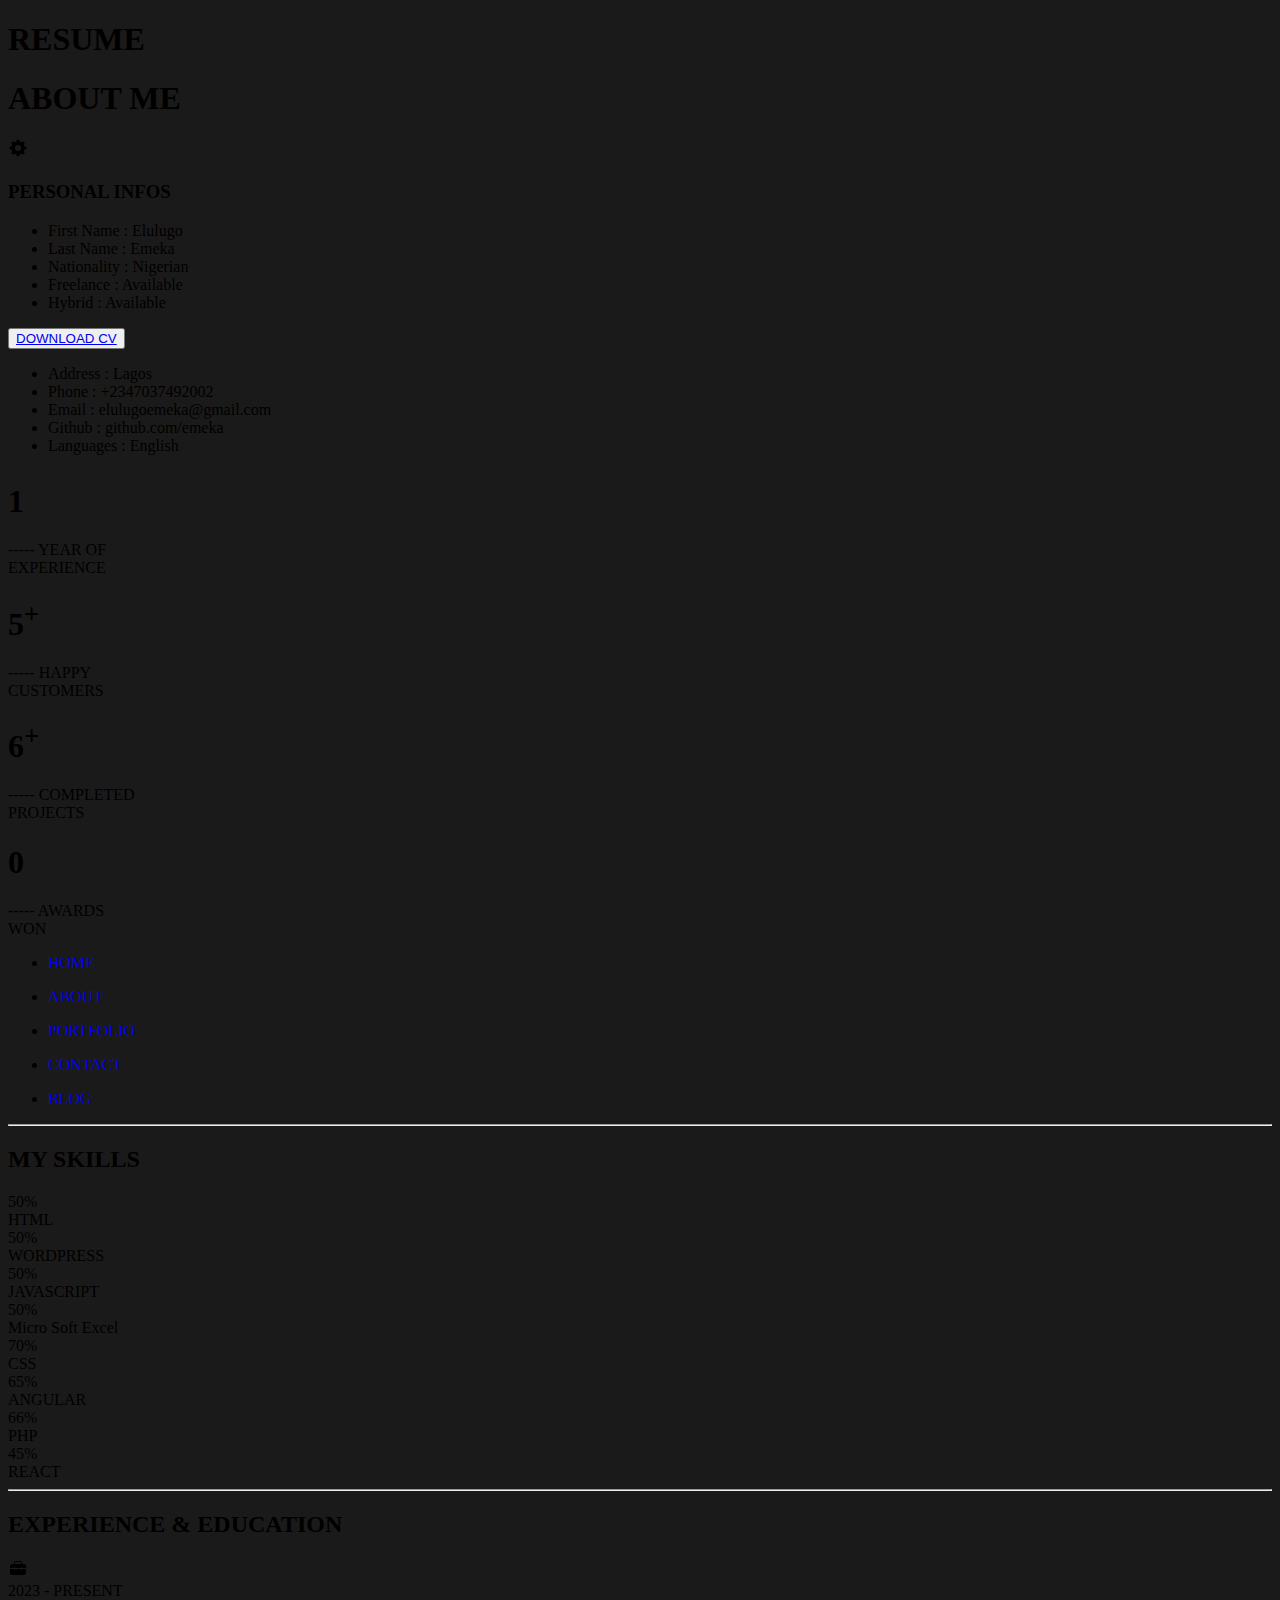
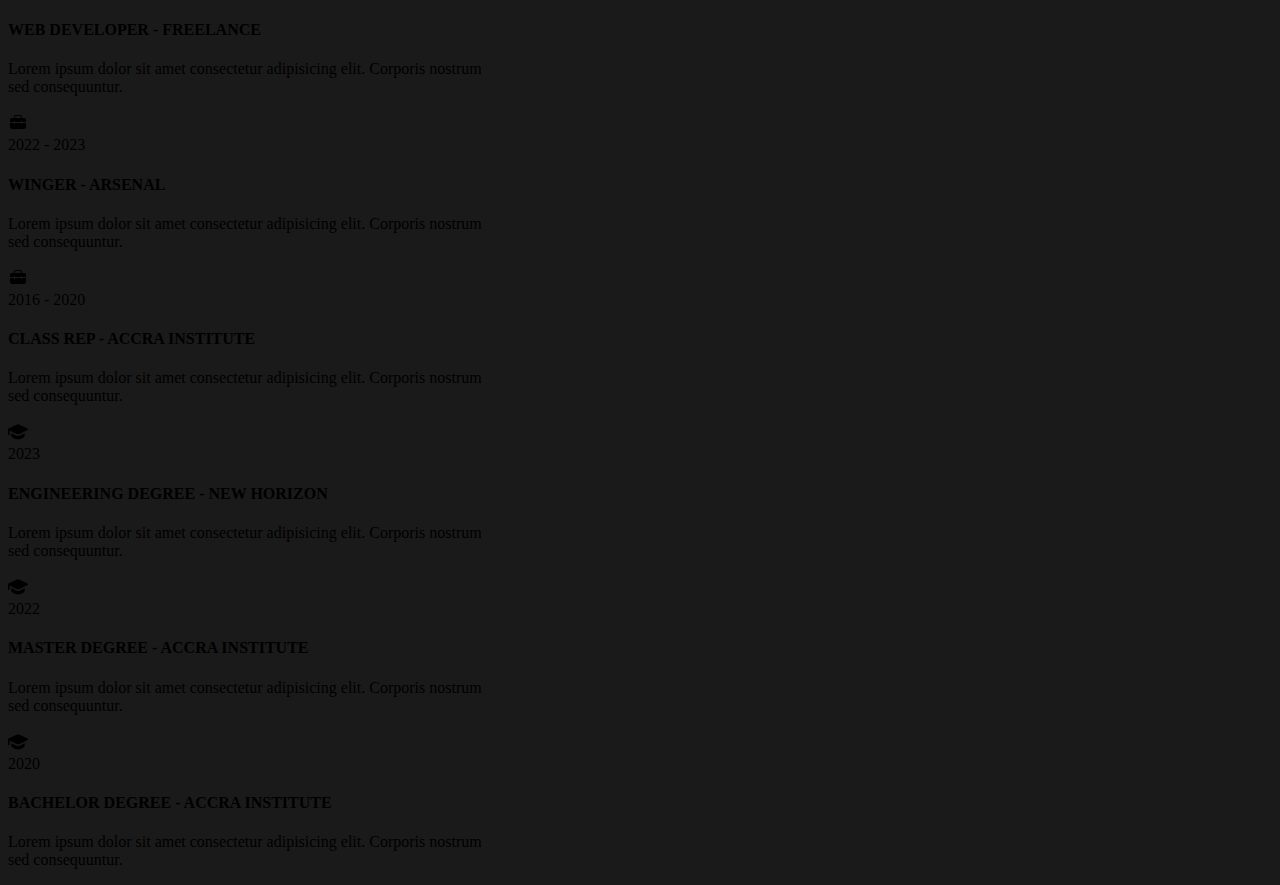
==== about.html @ d580b950 "portfolio" ====
<!DOCTYPE html>
<html lang="en">
  <head>
    <meta charset="UTF-8" />
    <meta name="viewport" content="width=device-width, initial-scale=1.0" />
    <title>About Me</title>

    <link
      rel="stylesheet"
      href="https://cdnjs.cloudflare.com/ajax/libs/font-awesome/6.4.2/css/all.min.css"
      integrity="sha512-z3gLpd7yknf1YoNbCzqRKc4qyor8gaKU1qmn+CShxbuBusANI9QpRohGBreCFkKxLhei6S9CQXFEbbKuqLg0DA=="
      crossorigin="anonymous"
      referrerpolicy="no-referrer"
    />

    <link rel="stylesheet" href="/styles/about.css" />

    <style>
      body {
        background-color: #1b1a1a;
      }
    </style>
  </head>
  <body>
    <h1 class="opacity">RESUME</h1>
    <h1 class="top">ABOUT <span>ME</span></h1>

    <div class="about-container">
      <div class="middle-everything">
        <div class="infinity">
          <svg
            xmlns="http://www.w3.org/2000/svg"
            width="20"
            height="20"
            viewBox="0 0 36 36"
          >
            <path
              fill="currentColor"
              d="m32.57 15.72l-3.35-1a11.65 11.65 0 0 0-.95-2.33l1.64-3.07a.61.61 0 0 0-.11-.72l-2.39-2.4a.61.61 0 0 0-.72-.11l-3.05 1.63a11.62 11.62 0 0 0-2.36-1l-1-3.31a.61.61 0 0 0-.59-.41h-3.38a.61.61 0 0 0-.58.43l-1 3.3a11.63 11.63 0 0 0-2.38 1l-3-1.62a.61.61 0 0 0-.72.11L6.2 8.59a.61.61 0 0 0-.11.72l1.62 3a11.63 11.63 0 0 0-1 2.37l-3.31 1a.61.61 0 0 0-.43.58v3.38a.61.61 0 0 0 .43.58l3.33 1a11.62 11.62 0 0 0 1 2.33l-1.64 3.14a.61.61 0 0 0 .11.72l2.39 2.39a.61.61 0 0 0 .72.11l3.09-1.65a11.65 11.65 0 0 0 2.3.94l1 3.37a.61.61 0 0 0 .58.43h3.38a.61.61 0 0 0 .58-.43l1-3.38a11.63 11.63 0 0 0 2.28-.94l3.11 1.66a.61.61 0 0 0 .72-.11l2.39-2.39a.61.61 0 0 0 .11-.72l-1.66-3.1a11.63 11.63 0 0 0 .95-2.29l3.37-1a.61.61 0 0 0 .43-.58v-3.41a.61.61 0 0 0-.37-.59ZM18 23.5a5.5 5.5 0 1 1 5.5-5.5a5.5 5.5 0 0 1-5.5 5.5Z"
              class="clr-i-solid clr-i-solid-path-1"
            />
            <path fill="none" d="M0 0h36v36H0z" />
          </svg>
        </div>

        <div class="personal-info">
          <div class="pf1">
            <h3>PERSONAL INFOS</h3>
            <ul id="list">
              <li>First Name : <span>Elulugo</span></li>
              <li>Last Name : <span>Emeka</span></li>
              <li>Nationality : <span>Nigerian</span></li>
              <li>Freelance : <span>Available</span></li>
              <li>Hybrid : <span>Available</span></li>
            </ul>
            <button><a href="#">DOWNLOAD CV</a></button>
          </div>

          <div class="pf2">
            <ul class="list">
              <li>Address : <span>Lagos</span></li>
              <li>Phone : <span>+2347037492002</span></li>
              <li>Email : <span>elulugoemeka@gmail.com</span></li>
              <li>Github : <span>github.com/emeka</span></li>
              <li>Languages : <span>English</span></li>
            </ul>
          </div>
        </div>

        <div class="blocks">
          <div class="blocks1">
            <div class="block1-top">
              <h1>1<sup></sup></h1>
              <p>
                ----- <span class="sp1">YEAR OF </span><br /><span class="sp2"
                  >EXPERIENCE</span
                >
              </p>
            </div>
            <div class="block1-bottom">
              <h1>5<sup>+</sup></h1>
              <p>
                ----- <span>HAPPY</span> <br /><span class="sp2-2"
                  >CUSTOMERS</span
                >
              </p>
            </div>
          </div>

          <div class="blocks2">
            <div class="block2-top">
              <h1>6<sup>+</sup></h1>
              <p>
                ----- <span>COMPLETED</span> <br /><span class="sp2-2"
                  >PROJECTS</span
                >
              </p>
            </div>
            <div class="block2-bottom">
              <h1>0</h1>
              <p>
                ----- <span>AWARDS </span><br /><span class="sp2-2">WON</span>
              </p>
            </div>
          </div>
        </div>

        <nav>
          <ul>
            <li>
              <a href="index.html"
                ><p>HOME</p>
                <i class="fa-solid fa-house"></i
              ></a>
            </li>

            <li>
              <a href="about.html" style="background-color: goldenrod"
                ><p>ABOUT</p>
                <i class="fa-solid fa-user" style="color: #ffffff"></i
              ></a>
            </li>
            <li>
              <a href="portfolio.html"
                ><p>PORTFOLIO</p>
                <i class="fa-solid fa-toolbox"></i
              ></a>
            </li>
            <li>
              <a href="contact.html"
                ><p>CONTACT</p>
                <i class="fa-solid fa-envelope-open"></i
              ></a>
            </li>
            <li>
              <a href="blog.html"
                ><p>BLOG</p>
                <i class="fa-solid fa-comments"></i
              ></a>
            </li>
          </ul>
        </nav>

        <!-- <div class="right">
          <div class="icon1">
            <a href="/index.html"
              ><svg
                xmlns="http://www.w3.org/2000/svg"
                width="20"
                height="20"
                viewBox="0 0 512 512"
              >
                <path
                  fill="currentColor"
                  d="M416 174.74V48h-80v58.45L256 32L0 272h64v208h144V320h96v160h144V272h64l-96-97.26z"
                /></svg
            ></a>
          </div>

          <div class="icon2">
            <a href="/html/about.html"
              ><svg
                xmlns="http://www.w3.org/2000/svg"
                width="20"
                height="20"
                viewBox="0 0 512 512"
              >
                <path
                  fill="currentColor"
                  d="M256 256a112 112 0 1 0-112-112a112 112 0 0 0 112 112Zm0 32c-69.42 0-208 42.88-208 128v64h416v-64c0-85.12-138.58-128-208-128Z"
                /></svg
            ></a>
          </div>

          <div class="icon3">
            <a href="portfolio.html"
              ><svg
                xmlns="http://www.w3.org/2000/svg"
                width="20"
                height="20"
                viewBox="0 0 20 20"
              >
                <path
                  fill="currentColor"
                  d="M6 4.5V6H4a2 2 0 0 0-2 2v2h4v-.5a.5.5 0 0 1 1 0v.5h6v-.5a.5.5 0 0 1 1 0v.5h4.003V8a2 2 0 0 0-2-2H14V4.5A1.5 1.5 0 0 0 12.5 3h-5A1.5 1.5 0 0 0 6 4.5ZM7.5 4h5a.5.5 0 0 1 .5.5V6H7V4.5a.5.5 0 0 1 .5-.5Zm10.503 7H14v.5a.5.5 0 1 1-1 0V11H7v.5a.5.5 0 0 1-1 0V11H2v4a2 2 0 0 0 2 2h12.003a2 2 0 0 0 2-2v-4Z"
                /></svg
            ></a>
          </div>

          <div class="icon4">
            <a href="contact.html"
              ><svg
                xmlns="http://www.w3.org/2000/svg"
                width="20"
                height="20"
                viewBox="0 0 24 24"
              >
                <path
                  fill="currentColor"
                  d="m4 8l8 5l8-5l-8-5l-8 5m18 0v10a2 2 0 0 1-2 2H4a2 2 0 0 1-2-2V8c0-.73.39-1.36.97-1.71L12 .64l9.03 5.65c.58.35.97.98.97 1.71Z"
                /></svg
            ></a>
          </div>

          <div class="icon5">
            <a href="blog.html"
              ><svg
                xmlns="http://www.w3.org/2000/svg"
                width="20"
                height="20"
                viewBox="0 0 24 24"
              >
                <path
                  fill="currentColor"
                  d="M1 2h19v14H5.82L1 19.443V2Zm2 2v11.557L5.18 14H18V4H3Zm20.5.5v18.443L18.68 19.5H7.5v-2h11.82l2.18 1.557V4.5h2Z"
                /></svg
            ></a>
          </div>
        </div> -->
      </div>
    </div>
    <hr />
    <div class="myskills">
      <h2>MY SKILLS</h2>
    </div>

    <div class="percentage-circle">
      <div class="circle">
        <div class="circle1">
          <div class="html">50%</div>
          <span class="htmlspan">HTML</span>
        </div>

        <div class="wordpress">50%</div>
        <span class="wordpress-span">WORDPRESS</span>
      </div>

      <div class="circle">
        <div class="circle2">
          <div class="javascript">50%</div>
          <span class="javascript-span">JAVASCRIPT</span>
        </div>

        <div class="jquery">50%</div>
        <span class="jquery-span">Micro Soft Excel</span>
      </div>

      <div class="circle">
        <div class="circle3">
          <div class="css">70%</div>
          <span class="css-span">CSS</span>
        </div>

        <div class="angular">65%</div>
        <span class="angular-span">ANGULAR</span>
      </div>

      <div class="circle">
        <div class="circle4">
          <div class="php">66%</div>
          <span class="php-span">PHP</span>
        </div>

        <div class="react">45%</div>
        <span class="react-span">REACT</span>
      </div>
    </div>

    <!-- EXPERIENCE AND EDUCATION -->

    <hr />
    <div class="xp-ed">
      <h2>EXPERIENCE & EDUCATION</h2>
    </div>

    <div class="xp-ed-overall-hard-level">
      <div class="xp-ed-hard-level">
        <div class="xp-ed-hard-level1">
          <div class="xp-ed2018">
            <svg
              xmlns="http://www.w3.org/2000/svg"
              width="20"
              height="20"
              viewBox="0 0 20 20"
            >
              <path
                fill="currentColor"
                d="M6 4.5V6H4a2 2 0 0 0-2 2v2h4v-.5a.5.5 0 0 1 1 0v.5h6v-.5a.5.5 0 0 1 1 0v.5h4.003V8a2 2 0 0 0-2-2H14V4.5A1.5 1.5 0 0 0 12.5 3h-5A1.5 1.5 0 0 0 6 4.5ZM7.5 4h5a.5.5 0 0 1 .5.5V6H7V4.5a.5.5 0 0 1 .5-.5Zm10.503 7H14v.5a.5.5 0 1 1-1 0V11H7v.5a.5.5 0 0 1-1 0V11H2v4a2 2 0 0 0 2 2h12.003a2 2 0 0 0 2-2v-4Z"
              />
            </svg>
          </div>
          <div class="vertical"></div>
          <div class="time">
            <span>2023 - PRESENT</span>
            <h4>WEB DEVELOPER - FREELANCE</h4>
            <p>
              Lorem ipsum dolor sit amet consectetur adipisicing elit. Corporis
              nostrum <br />
              sed consequuntur.
            </p>
          </div>
        </div>

        <!-- 3013 -->

        <div class="xp-ed-hard-level2">
          <div class="xp-ed2013">
            <svg
              xmlns="http://www.w3.org/2000/svg"
              width="20"
              height="20"
              viewBox="0 0 20 20"
            >
              <path
                fill="currentColor"
                d="M6 4.5V6H4a2 2 0 0 0-2 2v2h4v-.5a.5.5 0 0 1 1 0v.5h6v-.5a.5.5 0 0 1 1 0v.5h4.003V8a2 2 0 0 0-2-2H14V4.5A1.5 1.5 0 0 0 12.5 3h-5A1.5 1.5 0 0 0 6 4.5ZM7.5 4h5a.5.5 0 0 1 .5.5V6H7V4.5a.5.5 0 0 1 .5-.5Zm10.503 7H14v.5a.5.5 0 1 1-1 0V11H7v.5a.5.5 0 0 1-1 0V11H2v4a2 2 0 0 0 2 2h12.003a2 2 0 0 0 2-2v-4Z"
              />
            </svg>
          </div>
          <div class="vertical"></div>
          <div class="time">
            <span>2022 - 2023</span>
            <h4>WINGER - ARSENAL</h4>
            <p>
              Lorem ipsum dolor sit amet consectetur adipisicing elit. Corporis
              nostrum <br />
              sed consequuntur.
            </p>
          </div>
        </div>

        <!-- 2005 -->

        <div class="xp-ed-hard-level3">
          <div class="xp-ed2005">
            <svg
              xmlns="http://www.w3.org/2000/svg"
              width="20"
              height="20"
              viewBox="0 0 20 20"
            >
              <path
                fill="currentColor"
                d="M6 4.5V6H4a2 2 0 0 0-2 2v2h4v-.5a.5.5 0 0 1 1 0v.5h6v-.5a.5.5 0 0 1 1 0v.5h4.003V8a2 2 0 0 0-2-2H14V4.5A1.5 1.5 0 0 0 12.5 3h-5A1.5 1.5 0 0 0 6 4.5ZM7.5 4h5a.5.5 0 0 1 .5.5V6H7V4.5a.5.5 0 0 1 .5-.5Zm10.503 7H14v.5a.5.5 0 1 1-1 0V11H7v.5a.5.5 0 0 1-1 0V11H2v4a2 2 0 0 0 2 2h12.003a2 2 0 0 0 2-2v-4Z"
              />
            </svg>
          </div>
          <div class="vertical"></div>
          <div class="time">
            <span>2016 - 2020</span>
            <h4>CLASS REP - ACCRA INSTITUTE</h4>
            <p>
              Lorem ipsum dolor sit amet consectetur adipisicing elit. Corporis
              nostrum <br />
              sed consequuntur.
            </p>
          </div>
        </div>
      </div>

      <!-- RIGHT SIDE -->

      <div class="xp-ed-hard-level-right">
        <div class="xp-ed-hard-level1">
          <div class="xp-ed2018">
            <svg
              xmlns="http://www.w3.org/2000/svg"
              width="20"
              height="20"
              viewBox="0 0 12 12"
            >
              <path
                fill="currentColor"
                d="M5.16 2.189a1.962 1.962 0 0 1 1.68 0l4.874 2.309a.5.5 0 0 1 .008.9l-4.85 2.406a1.962 1.962 0 0 1-1.744 0L1 5.756V8a.5.5 0 0 1-1 0V4.975a.502.502 0 0 1 .286-.477l4.874-2.31ZM2 7.369V9a.5.5 0 0 0 .147.354l.002.003l.023.021l.06.056a6.738 6.738 0 0 0 1.012.745C3.912 10.58 4.877 11 6 11c1.123 0 2.088-.42 2.757-.821a6.738 6.738 0 0 0 1.012-.745l.06-.056l.016-.016l.006-.006l.001-.001l.002-.001A.5.5 0 0 0 10 9V7.368L7.316 8.7a2.962 2.962 0 0 1-2.632 0L2 7.368Z"
              />
            </svg>
          </div>
          <div class="vertical"></div>
          <div class="time">
            <span>2023</span>
            <h4>ENGINEERING DEGREE - NEW HORIZON</h4>
            <p>
              Lorem ipsum dolor sit amet consectetur adipisicing elit. Corporis
              nostrum <br />
              sed consequuntur.
            </p>
          </div>
        </div>

        <!-- 3013 -->

        <div class="xp-ed-hard-level2">
          <div class="xp-ed2013">
            <svg
              xmlns="http://www.w3.org/2000/svg"
              width="20"
              height="20"
              viewBox="0 0 12 12"
            >
              <path
                fill="currentColor"
                d="M5.16 2.189a1.962 1.962 0 0 1 1.68 0l4.874 2.309a.5.5 0 0 1 .008.9l-4.85 2.406a1.962 1.962 0 0 1-1.744 0L1 5.756V8a.5.5 0 0 1-1 0V4.975a.502.502 0 0 1 .286-.477l4.874-2.31ZM2 7.369V9a.5.5 0 0 0 .147.354l.002.003l.023.021l.06.056a6.738 6.738 0 0 0 1.012.745C3.912 10.58 4.877 11 6 11c1.123 0 2.088-.42 2.757-.821a6.738 6.738 0 0 0 1.012-.745l.06-.056l.016-.016l.006-.006l.001-.001l.002-.001A.5.5 0 0 0 10 9V7.368L7.316 8.7a2.962 2.962 0 0 1-2.632 0L2 7.368Z"
              />
            </svg>
          </div>
          <div class="vertical"></div>
          <div class="time">
            <span>2022</span>
            <h4>MASTER DEGREE - ACCRA INSTITUTE</h4>
            <p>
              Lorem ipsum dolor sit amet consectetur adipisicing elit. Corporis
              nostrum <br />
              sed consequuntur.
            </p>
          </div>
        </div>

        <!-- 2005 -->

        <div class="xp-ed-hard-level3">
          <div class="xp-ed2005">
            <svg
              xmlns="http://www.w3.org/2000/svg"
              width="20"
              height="20"
              viewBox="0 0 12 12"
            >
              <path
                fill="currentColor"
                d="M5.16 2.189a1.962 1.962 0 0 1 1.68 0l4.874 2.309a.5.5 0 0 1 .008.9l-4.85 2.406a1.962 1.962 0 0 1-1.744 0L1 5.756V8a.5.5 0 0 1-1 0V4.975a.502.502 0 0 1 .286-.477l4.874-2.31ZM2 7.369V9a.5.5 0 0 0 .147.354l.002.003l.023.021l.06.056a6.738 6.738 0 0 0 1.012.745C3.912 10.58 4.877 11 6 11c1.123 0 2.088-.42 2.757-.821a6.738 6.738 0 0 0 1.012-.745l.06-.056l.016-.016l.006-.006l.001-.001l.002-.001A.5.5 0 0 0 10 9V7.368L7.316 8.7a2.962 2.962 0 0 1-2.632 0L2 7.368Z"
              />
            </svg>
          </div>
          <div class="vertical"></div>
          <div class="time">
            <span>2020</span>
            <h4>BACHELOR DEGREE - ACCRA INSTITUTE</h4>
            <p>
              Lorem ipsum dolor sit amet consectetur adipisicing elit. Corporis
              nostrum <br />
              sed consequuntur.
            </p>
          </div>
        </div>
      </div>
    </div>
  </body>
</html>
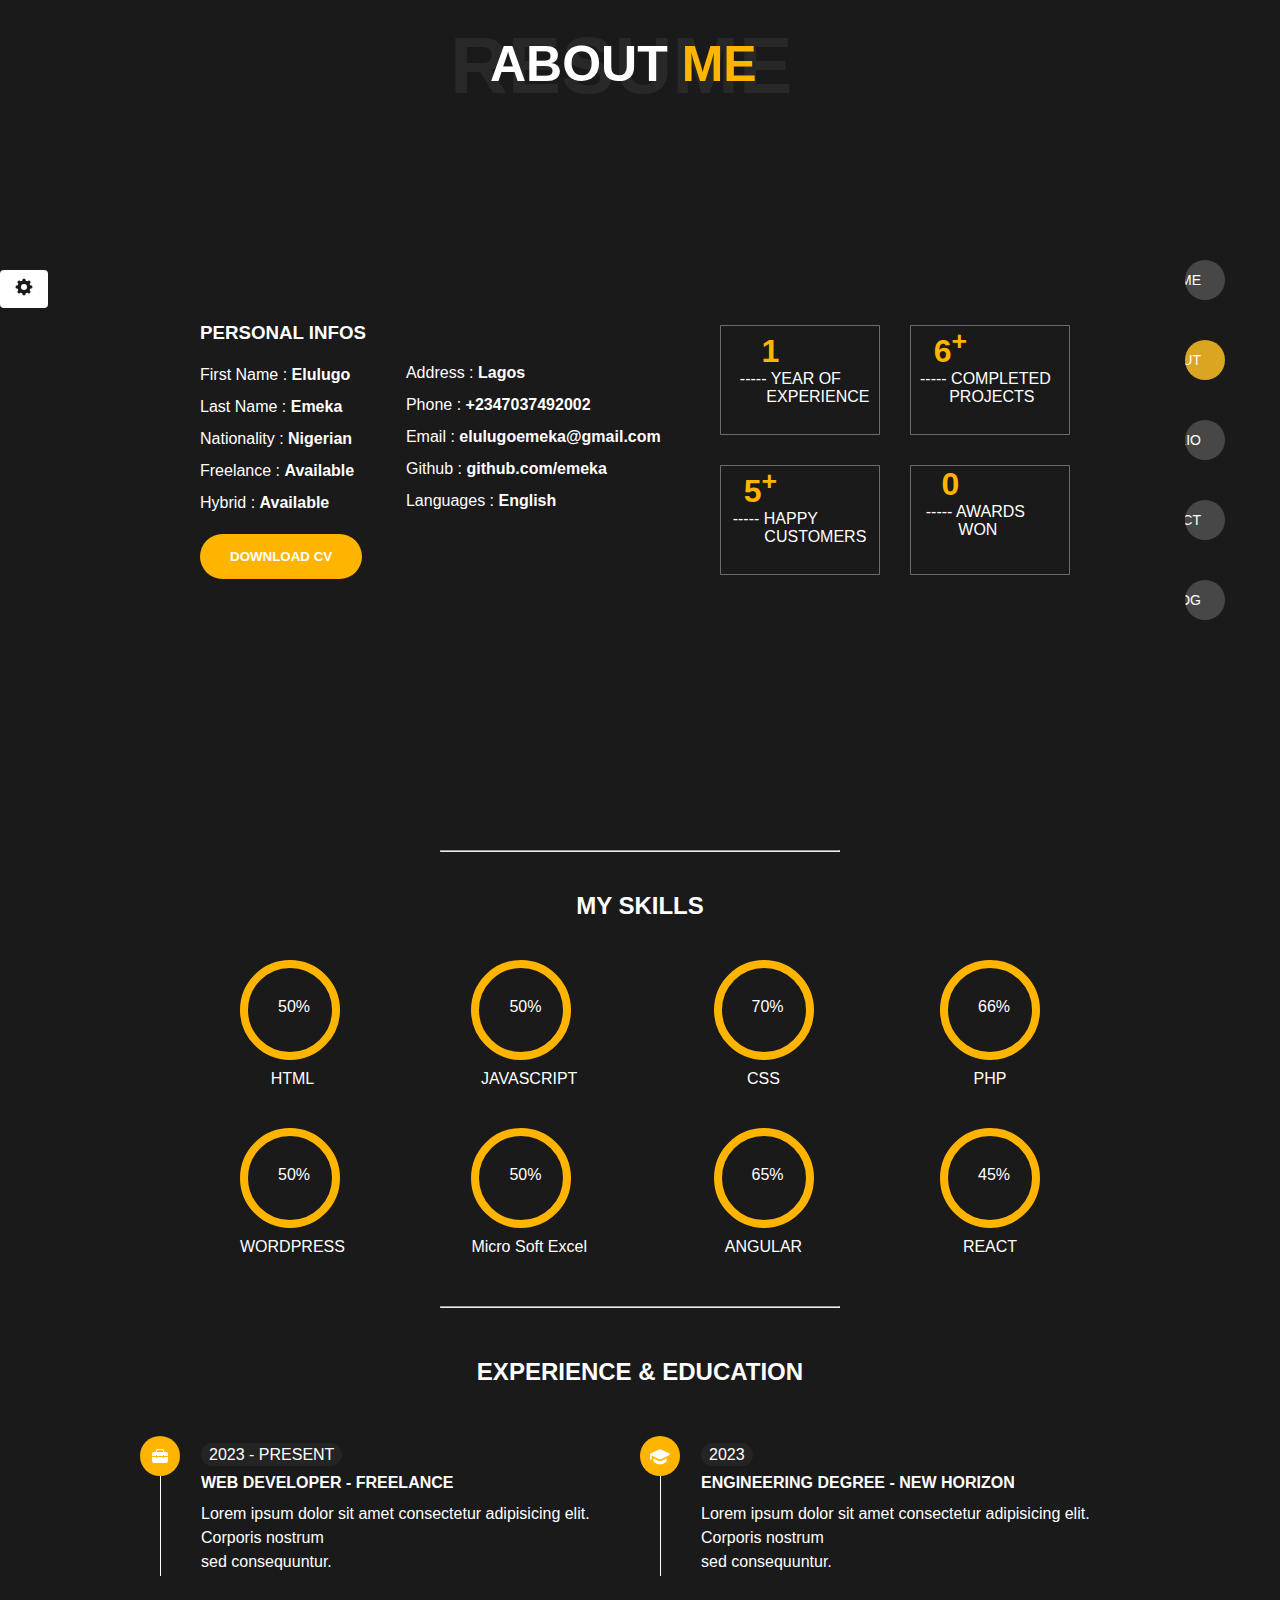
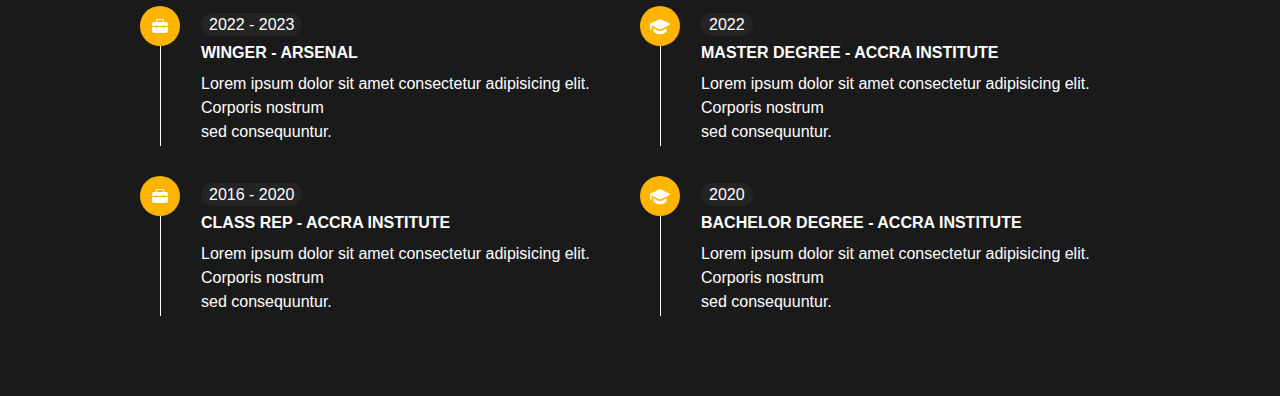
==== commit 70f18a9c: "portfolio" ====
--- a/about.html
+++ b/about.html
@@ -13,7 +13,7 @@
       referrerpolicy="no-referrer"
     />
 
-    <link rel="stylesheet" href="/styles/about.css" />
+    <link rel="stylesheet" href="./about.css" />
 
     <style>
       body {
--- a/about.css
+++ b/about.css
@@ -0,0 +1,725 @@
+* {
+  padding: 0;
+  margin: 0;
+  box-sizing: border-box;
+}
+
+body {
+  color: #1b1a1a !important;
+  font-family: sans-serif;
+}
+
+.opacity {
+  font-size: 80px;
+  font-weight: bolder;
+  position: absolute;
+  color: #363636;
+  margin-left: 450px;
+  margin-top: 20px;
+  opacity: 50%;
+}
+
+.top {
+  /* margin-bottom: 20px; */
+  color: #fff;
+  font-size: 50px;
+  position: absolute;
+  margin-left: 490px;
+  margin-top: 35px;
+}
+
+.top span {
+  color: #ffb400;
+  font-size: 50px;
+}
+
+/* SPINNING SETTINGS */
+
+.infinity {
+  position: absolute;
+  border: none;
+  padding: 7px 14px;
+  border-radius: 4px;
+  background-color: #fff;
+  top: 30%;
+  position: fixed;
+}
+
+.infinity svg {
+  background-color: #fff;
+  animation: spin 3s infinite linear;
+}
+@keyframes spin {
+  from {
+    transform: rotate(0deg);
+  }
+  to {
+    transform: rotate(360deg);
+  }
+}
+
+/* PERSONAL INFO */
+
+.middle-everything {
+  position: relative;
+  display: flex;
+  align-items: center;
+  justify-content: space-between;
+  margin-bottom: -50px;
+}
+
+.personal-info {
+  color: #fff;
+}
+
+.pf1 h3 {
+  margin-left: 200px;
+  margin-bottom: 15px;
+}
+
+.pf1 ul {
+  list-style: none;
+  margin-left: 200px;
+  margin-bottom: 15px;
+}
+
+.pf1 ul li {
+  line-height: 2;
+}
+
+.pf1 ul li span {
+  font-weight: bold;
+}
+
+.pf1 button {
+  border: none;
+  padding: 15px 30px;
+  border-radius: 30px;
+  background-color: #ffb400;
+  margin-left: 200px;
+}
+
+.pf1 button a {
+  text-decoration: none;
+  color: #fff;
+  font-weight: bold;
+  background-color: #ffb400;
+}
+
+.pf2 ul {
+  list-style: none;
+  margin-left: 40px;
+  margin-top: 35px;
+}
+
+.pf2 ul li {
+  line-height: 2;
+}
+
+.pf2 ul li span {
+  font-weight: bold;
+}
+
+.personal-info {
+  display: flex;
+}
+
+/* FIRST BLOCK */
+
+.blocks {
+  display: flex;
+  color: #fff;
+  justify-content: space-between;
+  align-items: center;
+}
+
+.block1-top {
+  border: thin solid #ffffff5d;
+  background-color: #1b1a1a;
+  border-radius: 1px;
+  width: 160px;
+  height: 110px;
+  text-align: center;
+  margin-bottom: 30px;
+  margin-right: 30px;
+}
+
+.block1-top h1 {
+  margin-right: 60px;
+  font-weight: bolder;
+  color: #ffb400;
+}
+.block1-top p {
+  margin-right: 20px;
+}
+
+.block1-top .sp2 {
+  margin-left: 45px;
+}
+
+.block1-bottom {
+  border: 1px solid #ffffff5d;
+  background-color: #1b1a1a;
+  border-radius: 1px;
+  width: 160px;
+  height: 110px;
+  text-align: center;
+}
+
+.block1-bottom h1 {
+  margin-right: 80px;
+  font-weight: bolder;
+  color: #ffb400;
+}
+
+.block1-bottom p {
+  margin-right: 50px;
+}
+
+.block1-bottom .sp2-2 {
+  margin-left: 43px;
+}
+
+/* SECOND SIDE BLOCK */
+
+.block2-top {
+  border: 1px solid #ffffff5d;
+  background-color: #1b1a1a;
+  border-radius: 1px;
+  width: 160px;
+  height: 110px;
+  text-align: center;
+  margin-bottom: 30px;
+}
+
+.block2-top h1 {
+  margin-right: 80px;
+  font-weight: bolder;
+  color: #ffb400;
+}
+
+.block2-top p {
+  margin-right: 10px;
+}
+
+.block2-top .sp2-2 {
+  margin-left: 13px;
+}
+
+.block2-bottom {
+  border: 1px solid #ffffff5d;
+  background-color: #1b1a1a;
+  border-radius: 1px;
+  width: 160px;
+  height: 110px;
+  text-align: center;
+}
+
+.block2-bottom h1 {
+  margin-right: 80px;
+  font-weight: bolder;
+  color: #ffb400;
+}
+
+.block2-bottom p {
+  margin-right: 30px;
+}
+
+.block2-bottom .sp2-2 {
+  margin-left: 5px;
+}
+
+/* ICONS */
+
+.right {
+  margin-right: 15px;
+}
+
+.right .icon1 {
+  border: none;
+  padding: 5px 10px;
+  height: 40px;
+  width: 40px;
+  border-radius: 55%;
+  background-color: #3c3c3c52;
+  color: #fff;
+  margin-top: 5px;
+}
+
+.icon1 a {
+  color: #fff;
+  background-color: #3c3c3c52;
+}
+
+.icon1 svg {
+  margin-top: 3px;
+  background-color: #3c3c3c52;
+}
+
+.right .icon2 {
+  border: none;
+  padding: 5px 10px;
+  height: 40px;
+  width: 40px;
+  border-radius: 55%;
+  background-color: #ffb400;
+  color: #fff;
+  margin-top: 5px;
+}
+
+.icon2 a {
+  color: #fff;
+  background-color: #ffb400;
+}
+
+.icon2 svg {
+  margin-top: 3px;
+  background-color: #ffb400;
+}
+
+.right .icon3 {
+  border: none;
+  padding: 5px 10px;
+  height: 40px;
+  width: 40px;
+  border-radius: 55%;
+  background-color: #3c3c3c52;
+  color: #fff;
+  margin-top: 5px;
+}
+
+.icon3 a {
+  color: #fff;
+  background-color: #3c3c3c52;
+}
+
+.icon3 svg {
+  margin-top: 3px;
+  background-color: #3c3c3c52;
+}
+
+.right .icon4 {
+  border: none;
+  padding: 5px 10px;
+  height: 40px;
+  width: 40px;
+  border-radius: 55%;
+  background-color: #3c3c3c52;
+  color: #fff;
+  margin-top: 5px;
+}
+
+.icon4 a {
+  color: #fff;
+  background-color: #3c3c3c52;
+}
+
+.icon4 svg {
+  margin-top: 3px;
+  background-color: #3c3c3c52;
+}
+
+.right .icon5 {
+  border: none;
+  padding: 5px 10px;
+  height: 40px;
+  width: 40px;
+  border-radius: 55%;
+  background-color: #3c3c3c52;
+  color: #fff;
+  margin-top: 5px;
+}
+
+.icon5 a {
+  color: #fff;
+  background-color: #3c3c3c52;
+}
+
+.icon5 svg {
+  margin-top: 3px;
+  background-color: #3c3c3c52;
+}
+
+/* MY SKILLS */
+
+hr {
+  width: 400px;
+  margin: auto;
+}
+
+.myskills h2 {
+  color: #fff;
+  text-align: center;
+  margin-top: 40px;
+  margin-bottom: 40px;
+}
+
+/* html and wordpress */
+
+.circle {
+  color: #fff;
+}
+
+.percentage-circle {
+  display: flex;
+  align-items: center;
+  justify-content: space-between;
+  text-align: center;
+  width: 800px;
+  margin: auto;
+  margin-bottom: 50px;
+}
+
+.html {
+  border: 8px solid #ffb400;
+  border-radius: 50px;
+  height: 100px;
+  width: 100px;
+  text-align: center;
+  padding: 30px;
+  margin-bottom: 10px;
+  /* display: inline-block; */
+}
+
+/* .html::after {
+  border: none;
+  position: absolute;
+  top: 0.353em;
+  left: 0.35em;
+  text-align: center;
+  display: block;
+  border-radius: 50%;
+  width: 4.3em;
+  height: 4.3em;
+  background-color: #fff;
+  content: ;
+} */
+
+/* .circle1 .htmlspan {
+  margin-left: 25px;
+} */
+
+.circle1 {
+  margin-bottom: 40px;
+}
+
+.wordpress {
+  border: 8px solid #ffb400;
+  border-radius: 50px;
+  height: 100px;
+  width: 100px;
+  text-align: center;
+  padding: 30px;
+  margin-bottom: 10px;
+}
+
+/* javascript and jquery */
+
+.javascript {
+  border: 8px solid #ffb400;
+  border-radius: 50px;
+  height: 100px;
+  width: 100px;
+  text-align: center;
+  padding: 30px;
+  margin-bottom: 10px;
+}
+
+/* .circle2 .javascript-span {
+  margin-left: 8px;
+} */
+
+.circle2 {
+  margin-bottom: 40px;
+}
+
+.jquery {
+  border: 8px solid #ffb400;
+  border-radius: 50px;
+  height: 100px;
+  width: 100px;
+  text-align: center;
+  padding: 30px;
+  margin-bottom: 10px;
+}
+
+/* css and angular */
+
+.css {
+  border: 8px solid #ffb400;
+  border-radius: 50px;
+  height: 100px;
+  width: 100px;
+  text-align: center;
+  padding: 30px;
+  margin-bottom: 10px;
+}
+
+/* .circle3 .css-span {
+  margin-left: 8px;
+} */
+
+.circle3 {
+  margin-bottom: 40px;
+}
+
+.angular {
+  border: 8px solid #ffb400;
+  border-radius: 50px;
+  height: 100px;
+  width: 100px;
+  text-align: center;
+  padding: 30px;
+  margin-bottom: 10px;
+}
+
+/* php and react */
+
+.php {
+  border: 8px solid #ffb400;
+  border-radius: 50px;
+  height: 100px;
+  width: 100px;
+  text-align: center;
+  padding: 30px;
+  margin-bottom: 10px;
+}
+
+/* .circle4 .php-span {
+  margin-left: 8px;
+} */
+
+.circle4 {
+  margin-bottom: 40px;
+}
+
+.react {
+  border: 8px solid #ffb400;
+  border-radius: 50px;
+  height: 100px;
+  width: 100px;
+  text-align: center;
+  padding: 30px;
+  margin-bottom: 10px;
+}
+
+/* EXPERIENCE & EDUCATION */
+
+.xp-ed {
+  color: #fff;
+  margin-top: 50px;
+  text-align: center;
+  margin-bottom: 50px;
+}
+
+.xp-ed-overall-hard-level {
+  display: flex;
+  /* align-items: center; */
+  justify-content: space-between;
+  width: 1000px;
+  margin: auto;
+}
+
+.xp-ed-hard-level {
+  margin-bottom: 50px;
+  color: #fff;
+}
+
+/* 2018 */
+
+.xp-ed-hard-level1 {
+  display: flex;
+  margin-bottom: 30px;
+}
+
+.xp-ed2018 svg {
+  border: none;
+  padding: 5px 10px;
+  height: 40px;
+  width: 40px;
+  border-radius: 55%;
+  background-color: #ffb400;
+  color: #fff;
+}
+
+.xp-ed-hard-level1 .vertical {
+  border-left: thin solid #ffffff;
+  height: 100px;
+  margin-left: -20px;
+  margin-top: 40px;
+}
+
+.xp-ed-hard-level1 .time {
+  /* margin-top: 35px; */
+  margin-left: 40px;
+  margin-top: 10px;
+}
+
+.xp-ed-hard-level1 .time span {
+  border: none;
+  padding: 3px 8px;
+  border-radius: 30px;
+  background-color: #3c3c3c52;
+}
+
+.xp-ed-hard-level1 .time h4 {
+  margin-top: 10px;
+  margin-bottom: 10px;
+}
+
+.xp-ed-hard-level1 .time p {
+  line-height: 1.5;
+}
+
+/* 2013 */
+
+.xp-ed-hard-level2 {
+  display: flex;
+  margin-bottom: 30px;
+}
+
+.xp-ed2013 svg {
+  border: none;
+  padding: 5px 10px;
+  height: 40px;
+  width: 40px;
+  border-radius: 55%;
+  background-color: #ffb400;
+  color: #fff;
+}
+
+.xp-ed-hard-level2 .vertical {
+  border-left: thin solid #ffffff;
+  height: 100px;
+  margin-left: -20px;
+  margin-top: 40px;
+}
+
+.xp-ed-hard-level2 .time {
+  /* margin-top: 35px; */
+  margin-left: 40px;
+  margin-top: 10px;
+}
+
+.xp-ed-hard-level2 .time span {
+  border: none;
+  padding: 3px 8px;
+  border-radius: 30px;
+  background-color: #3c3c3c52;
+}
+
+.xp-ed-hard-level2 .time h4 {
+  margin-top: 10px;
+  margin-bottom: 10px;
+}
+
+.xp-ed-hard-level2 .time p {
+  line-height: 1.5;
+}
+
+/* 2005 */
+
+.xp-ed-hard-level3 {
+  display: flex;
+  margin-bottom: 30px;
+}
+
+.xp-ed2005 svg {
+  border: none;
+  padding: 5px 10px;
+  height: 40px;
+  width: 40px;
+  border-radius: 55%;
+  background-color: #ffb400;
+  color: #fff;
+}
+
+.xp-ed-hard-level3 .vertical {
+  border-left: thin solid #ffffff;
+  height: 100px;
+  margin-left: -20px;
+  margin-top: 40px;
+}
+
+.xp-ed-hard-level3 .time {
+  /* margin-top: 35px; */
+  margin-left: 40px;
+  margin-top: 10px;
+}
+
+.xp-ed-hard-level3 .time span {
+  border: none;
+  padding: 3px 8px;
+  border-radius: 30px;
+  background-color: #3c3c3c52;
+}
+
+.xp-ed-hard-level3 .time h4 {
+  margin-top: 10px;
+  margin-bottom: 10px;
+}
+
+.xp-ed-hard-level3 .time p {
+  line-height: 1.5;
+}
+
+/* RIGHT SIDE */
+
+.xp-ed-hard-level-right {
+  color: #fff;
+}
+
+nav {
+  /* border: 2px solid #fff; */
+  width: 150px;
+  height: 100vh;
+}
+
+nav ul {
+  width: 100%;
+  height: 100%;
+  display: flex;
+  flex-direction: column;
+  align-items: center;
+  justify-content: center;
+  gap: 20px;
+}
+
+nav ul li {
+  display: flex;
+  align-items: center;
+  justify-content: end;
+  list-style: none;
+  width: 40px;
+  height: 40px;
+  margin-bottom: 20px;
+}
+nav ul li a {
+  color: #fff;
+  width: 40px;
+  height: 40px;
+  background-color: rgba(255, 255, 255, 0.2);
+  display: flex;
+  justify-content: end;
+  align-items: center;
+  text-decoration: none;
+  border-radius: 50px;
+  padding: 0 12px;
+  gap: 12px;
+  overflow: hidden;
+  transition: width 0.3s;
+}
+
+nav ul li a i {
+  font-size: 18px;
+}
+
+nav ul li a p {
+  font-size: 14px;
+}
+
+ul li a:hover {
+  width: fit-content;
+  overflow: visible;
+  background-color: #ffb400;
+}
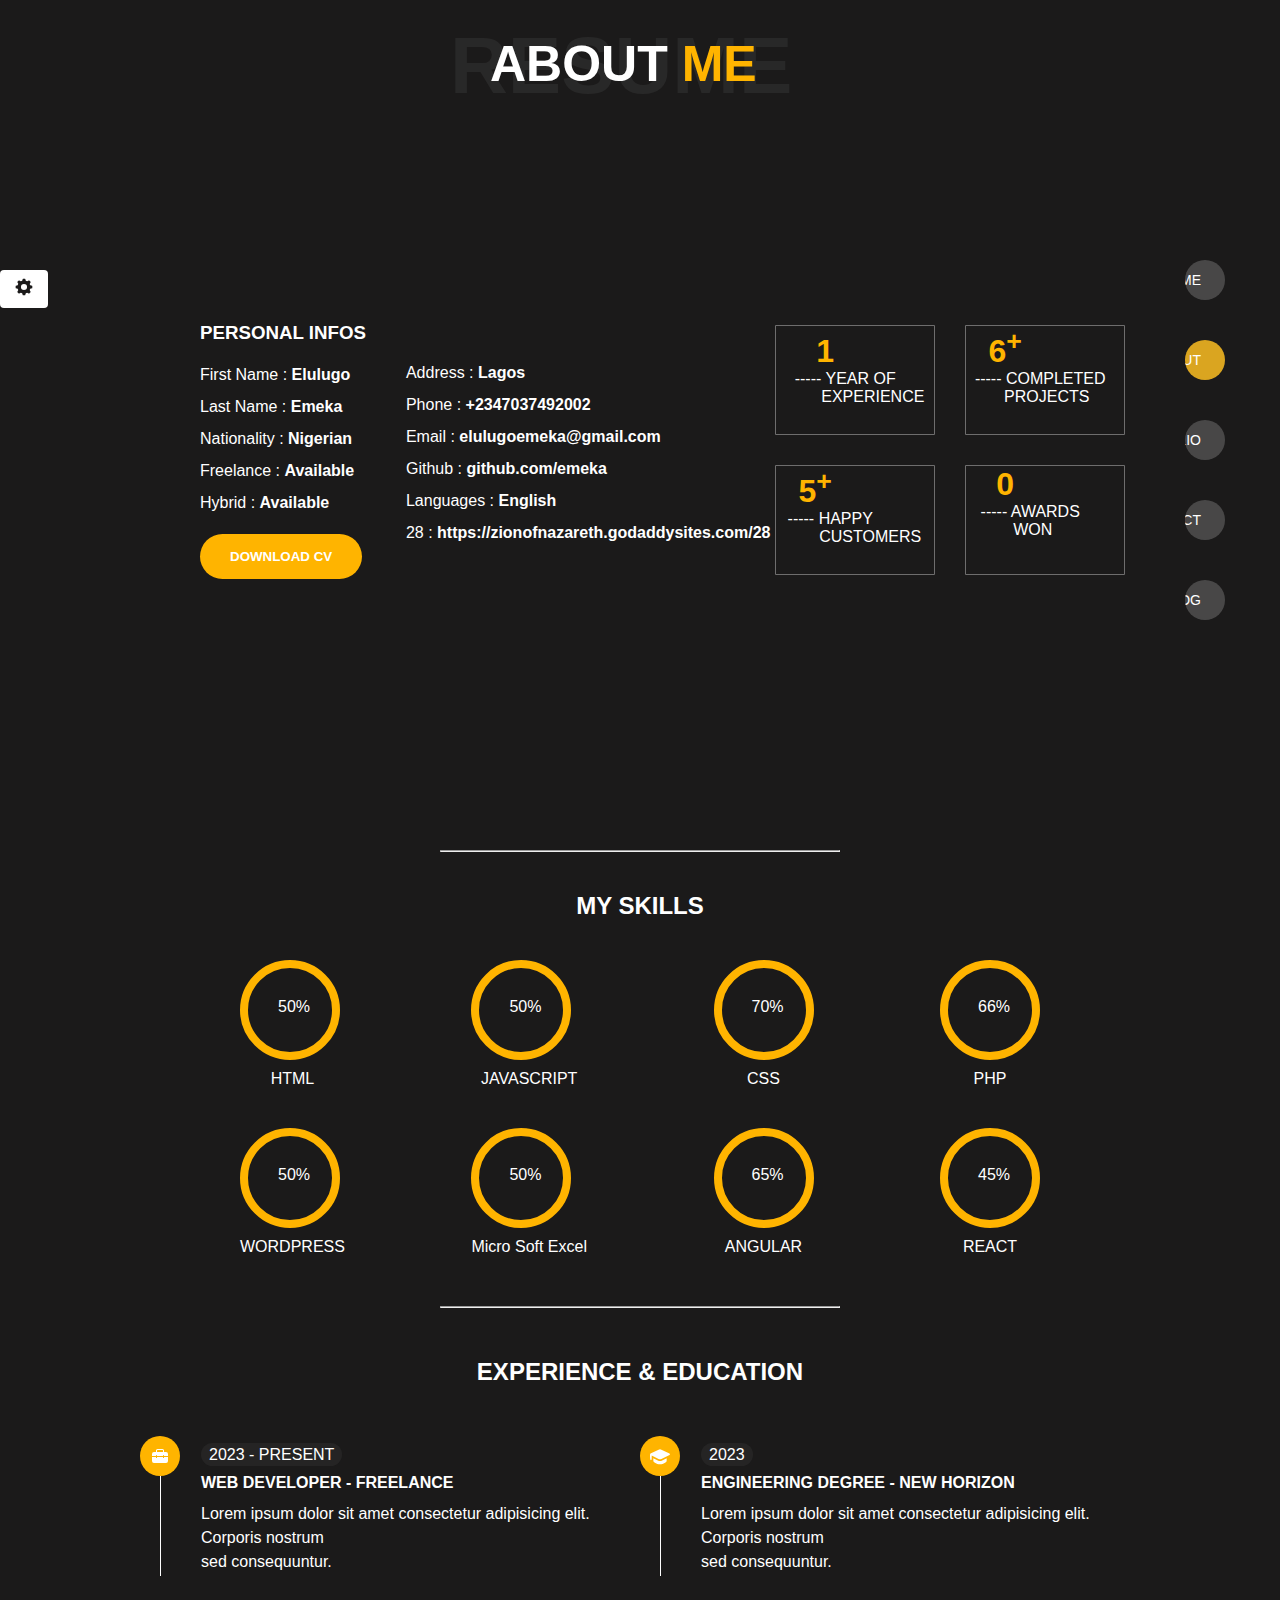
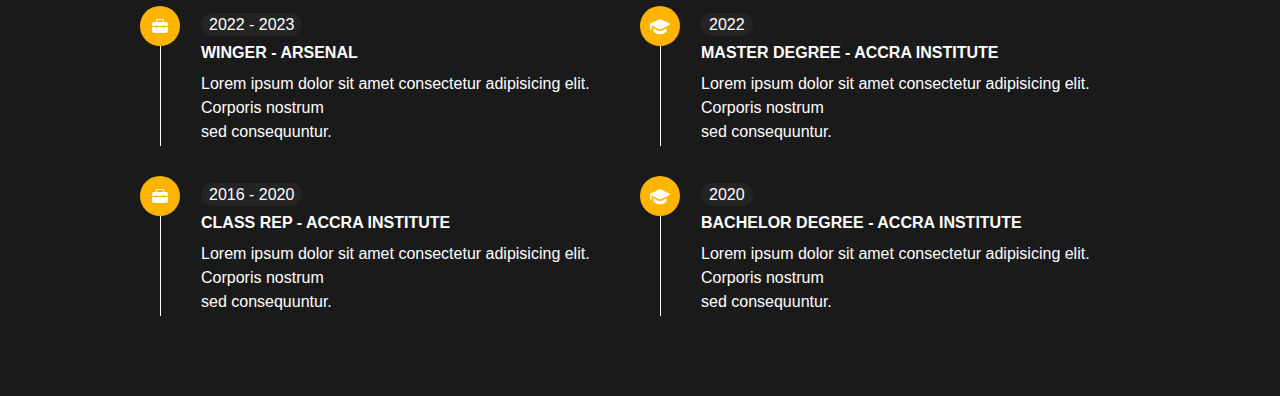
==== commit 98753286: "UPDATE" ====
--- a/about.html
+++ b/about.html
@@ -63,6 +63,7 @@
               <li>Email : <span>elulugoemeka@gmail.com</span></li>
               <li>Github : <span>github.com/emeka</span></li>
               <li>Languages : <span>English</span></li>
+              <li>28 : <span>https://zionofnazareth.godaddysites.com/28</span></li>
             </ul>
           </div>
         </div>
